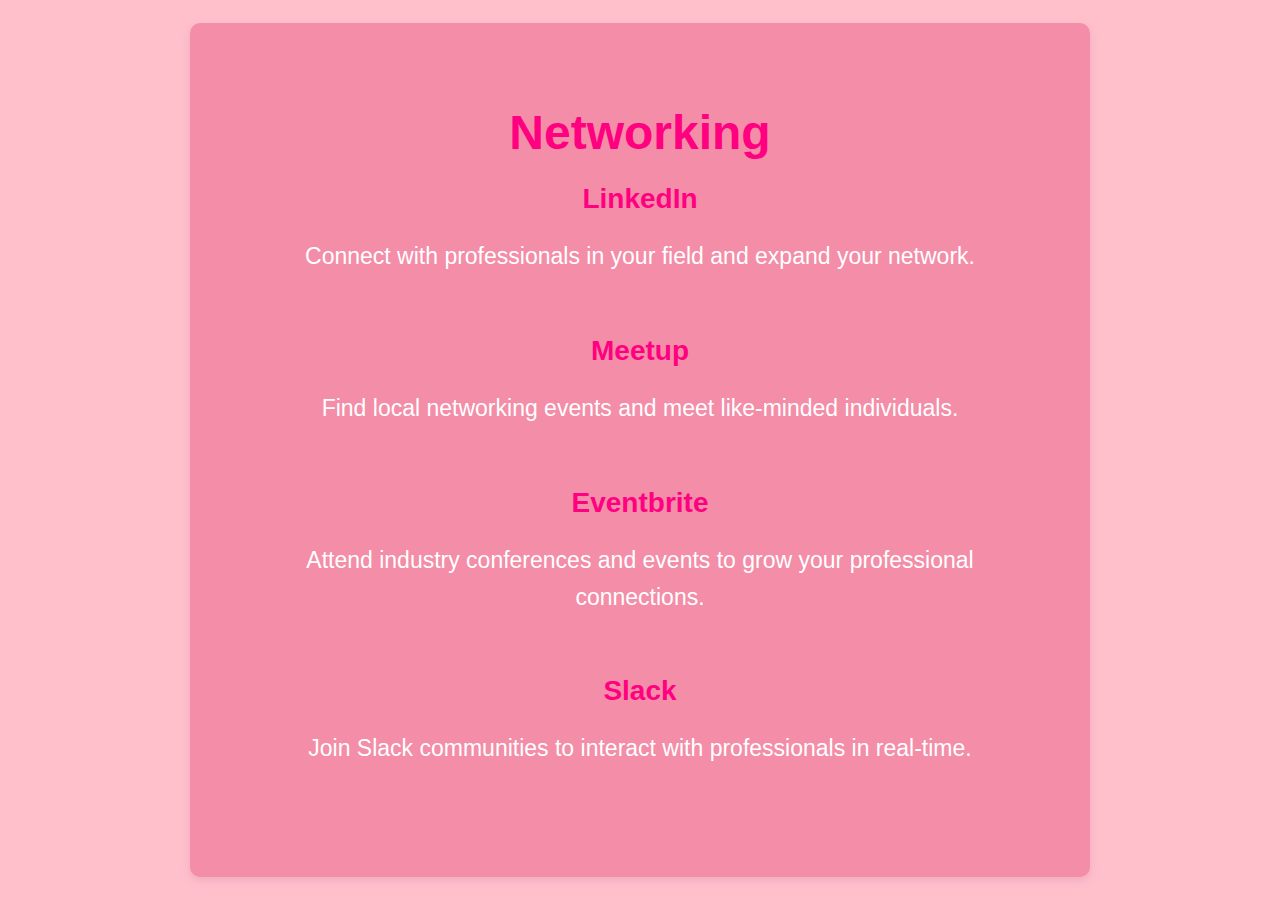
==== networking.html @ 89831426 "Add files via upload" ====
<!DOCTYPE html>
<html lang="en">
<head>
    <meta charset="UTF-8">
    <meta name="viewport" content="width=device-width, initial-scale=1.0">
    <title>Networking</title>
    <style>
        /* CSS Styles */
        body {
            font-family: 'Arial', sans-serif;
            background-color: #FFC0CB; /* Pink background color */
            color: white;
            margin: 0;
            padding: 0;
            display: flex;
            justify-content: center;
            align-items: center;
            height: 100vh;
        }
        .container {
            text-align: center;
            padding: 50px;
            background-color: rgb(243, 141, 168); /* Pink semi-transparent background */
            border-radius: 10px;
            max-width: 800px;
            box-shadow: 0 4px 8px rgba(191, 93, 154, 0.2);
        }
        h1 {
            font-size: 48px;
            margin-bottom: 20px;
            color: #ff0080 /* Pink color for the heading */
        }
        .networking {
            font-size: 48px;
            margin-bottom: 60px;
        }
        .networking h2 {
            font-size: 28px;
            margin-bottom: 10px;
            color: #FF69B4; /* Pink color for subheadings */
        }
        .networking p {
            font-size: 23px;
            line-height: 1.6;
        }
        a {
            color: #ff0080; /* Pink color for links */
            text-decoration: none;
            transition: color 0.3s ease;
        }
        a:hover {
            color: #ffffff; /* White color on hover */
            text-decoration: underline;
        }
    </style>
</head>
<body>
    <div class="container">
        <h1>Networking</h1>
        <div class="networking">
            <h2><a href="https://www.linkedin.com">LinkedIn</a></h2>
            <p>Connect with professionals in your field and expand your network.</p>
        </div>
        <div class="networking">
            <h2><a href="https://www.meetup.com">Meetup</a></h2>
            <p>Find local networking events and meet like-minded individuals.</p>
        </div>
        <div class="networking">
            <h2><a href="https://www.eventbrite.com">Eventbrite</a></h2>
            <p>Attend industry conferences and events to grow your professional connections.</p>
        </div>
        <div class="networking">
            <h2><a href="https://www.slack.com">Slack</a></h2>
            <p>Join Slack communities to interact with professionals in real-time.</p>
        </div>
    </div>
</body>
</html>
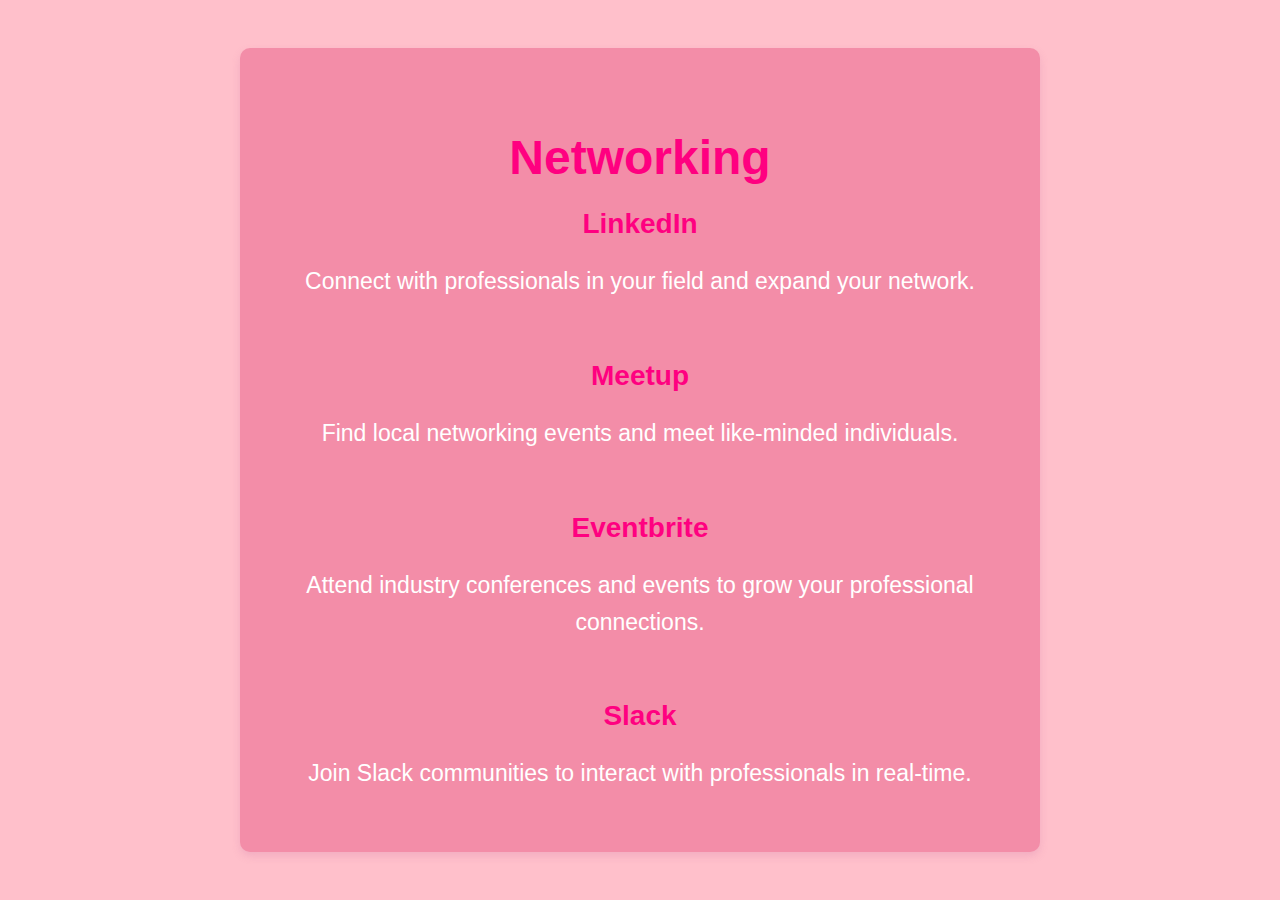
==== commit 4449386f: "Add files via upload" ====
--- a/networking.html
+++ b/networking.html
@@ -2,7 +2,7 @@
 <html lang="en">
 <head>
     <meta charset="UTF-8">
-    <meta name="viewport" content="width=device-width, initial-scale=1.0">
+    <meta name="viewport" content="width=device-width, initial-scale=1.0, maximum-scale=1.0, user-scalable=no">
     <title>Networking</title>
     <style>
         /* CSS Styles */
@@ -19,7 +19,7 @@
         }
         .container {
             text-align: center;
-            padding: 50px;
+            padding-top: 50px;
             background-color: rgb(243, 141, 168); /* Pink semi-transparent background */
             border-radius: 10px;
             max-width: 800px;
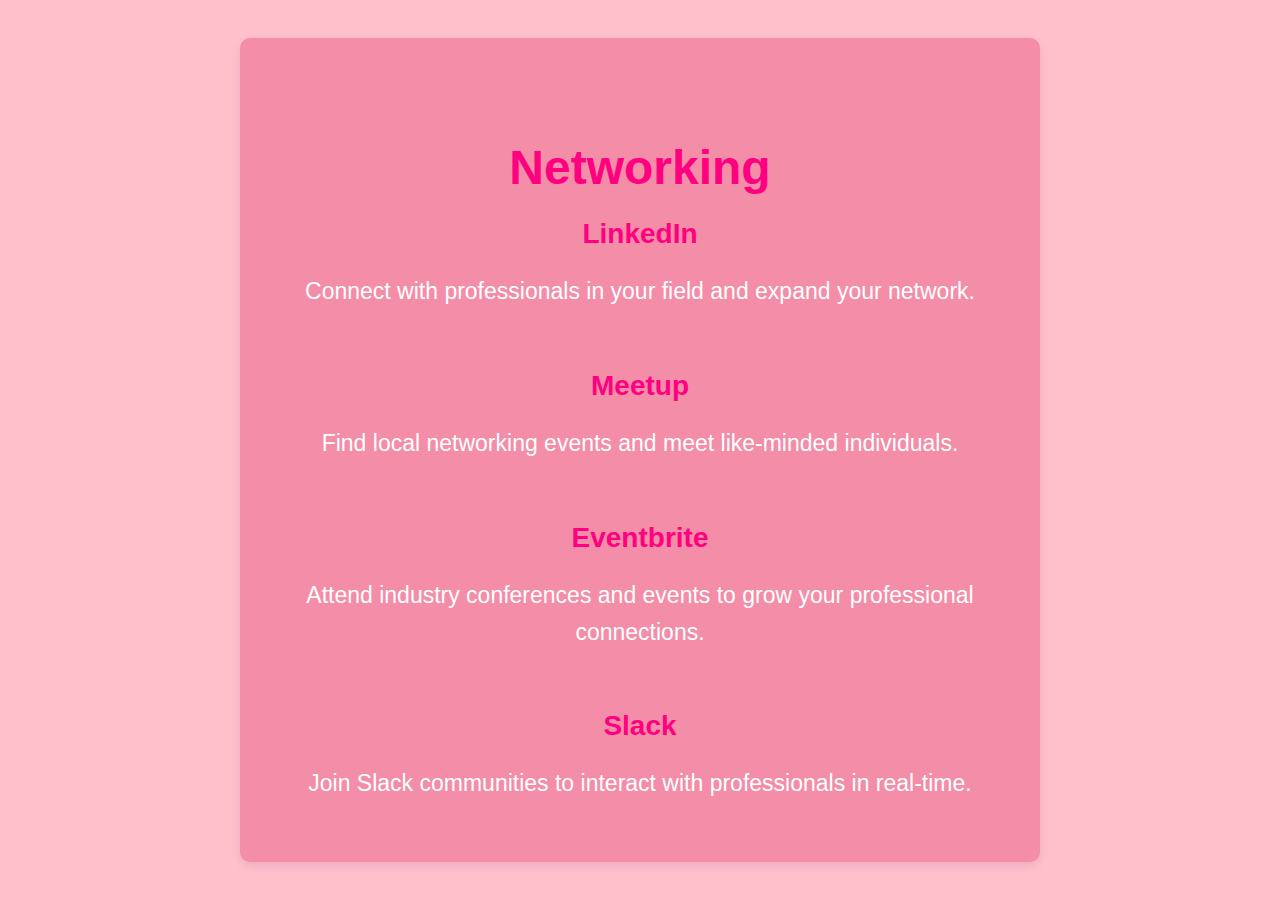
==== commit 7f4374bf: "Add files via upload" ====
--- a/networking.html
+++ b/networking.html
@@ -19,7 +19,7 @@
         }
         .container {
             text-align: center;
-            padding-top: 50px;
+            padding-top: 70px;
             background-color: rgb(243, 141, 168); /* Pink semi-transparent background */
             border-radius: 10px;
             max-width: 800px;
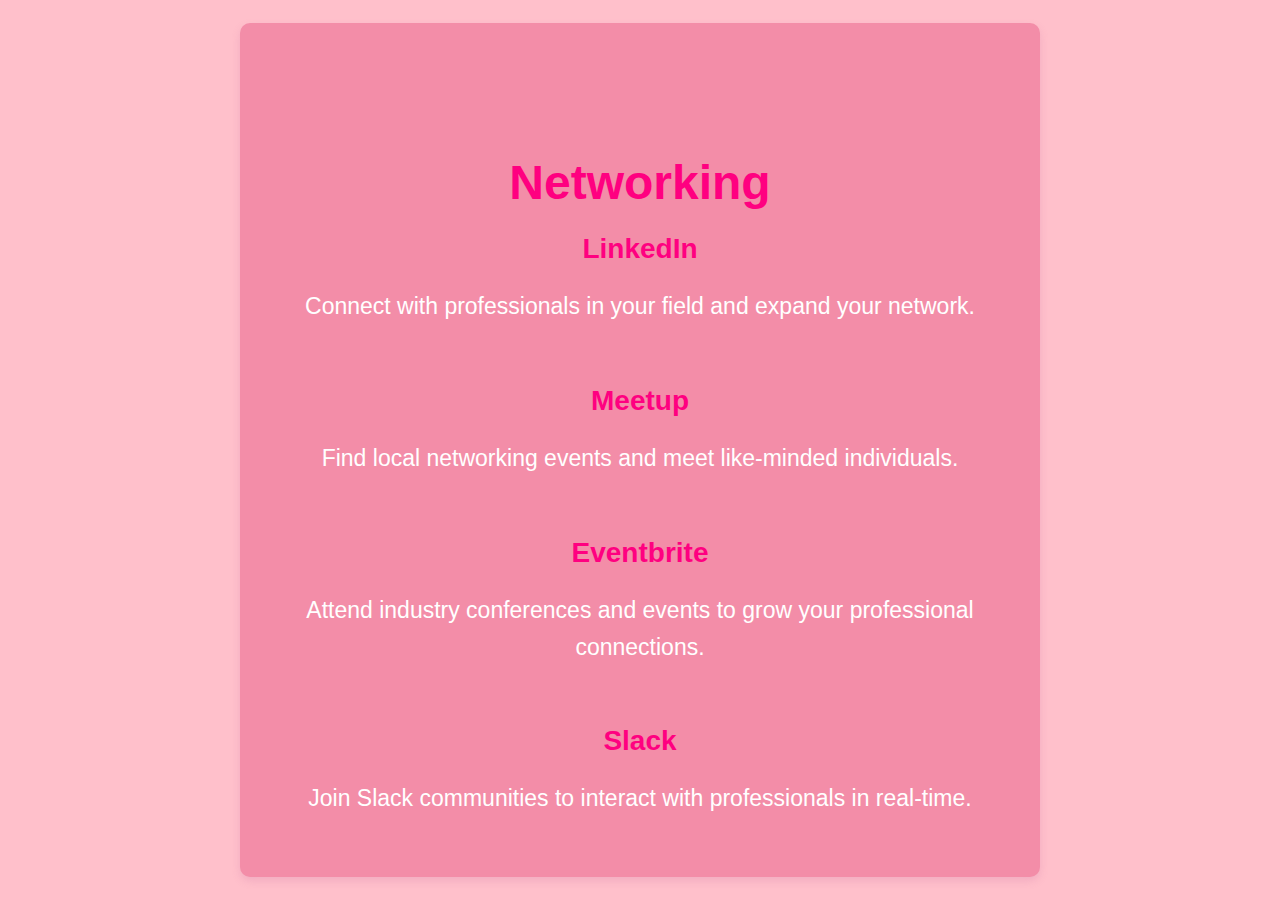
==== commit ca5b8cfc: "Add files via upload" ====
--- a/networking.html
+++ b/networking.html
@@ -19,7 +19,7 @@
         }
         .container {
             text-align: center;
-            padding-top: 70px;
+            padding-top: 100px;
             background-color: rgb(243, 141, 168); /* Pink semi-transparent background */
             border-radius: 10px;
             max-width: 800px;
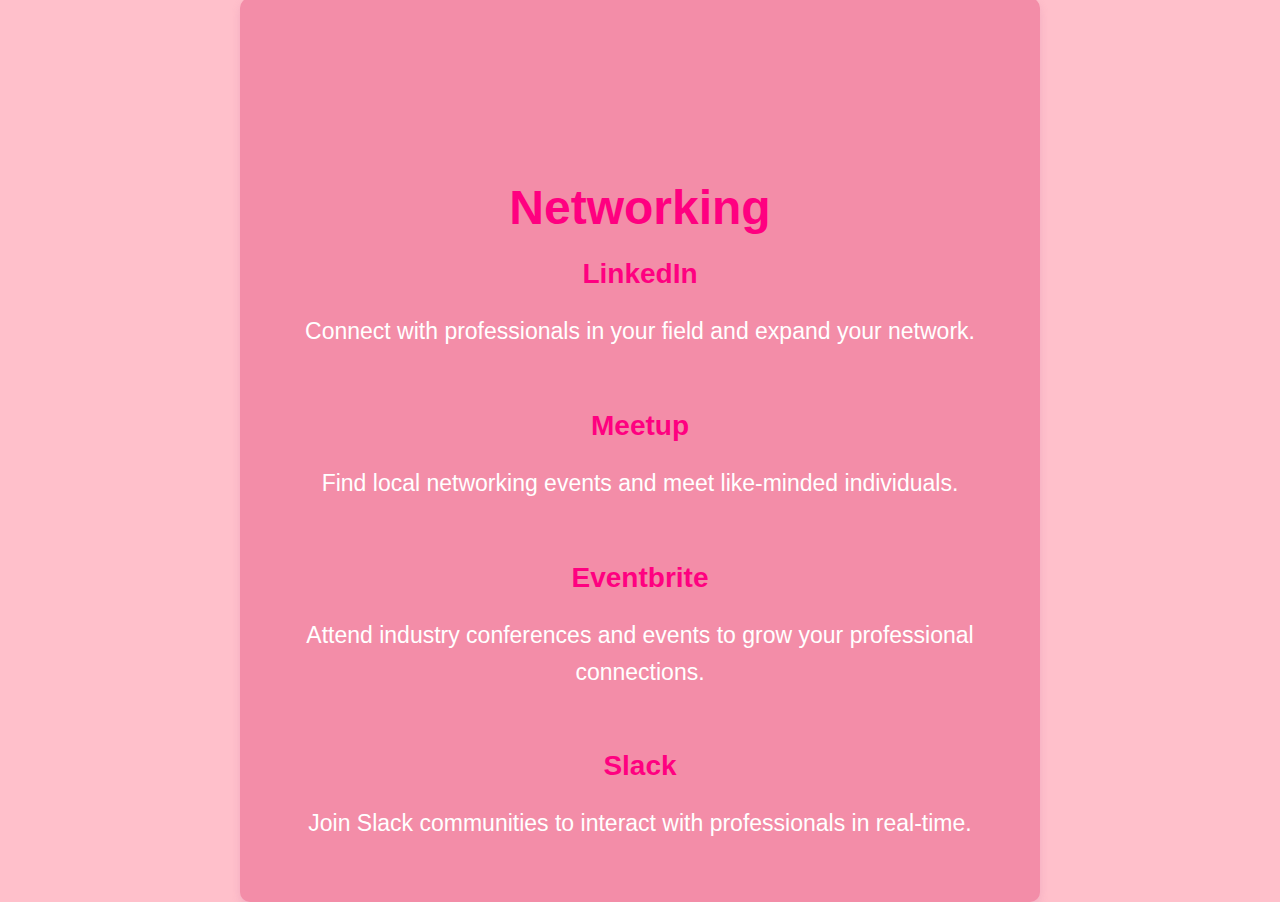
==== commit 8b32e206: "Add files via upload" ====
--- a/networking.html
+++ b/networking.html
@@ -19,7 +19,7 @@
         }
         .container {
             text-align: center;
-            padding-top: 100px;
+            padding-top: 150px;
             background-color: rgb(243, 141, 168); /* Pink semi-transparent background */
             border-radius: 10px;
             max-width: 800px;
